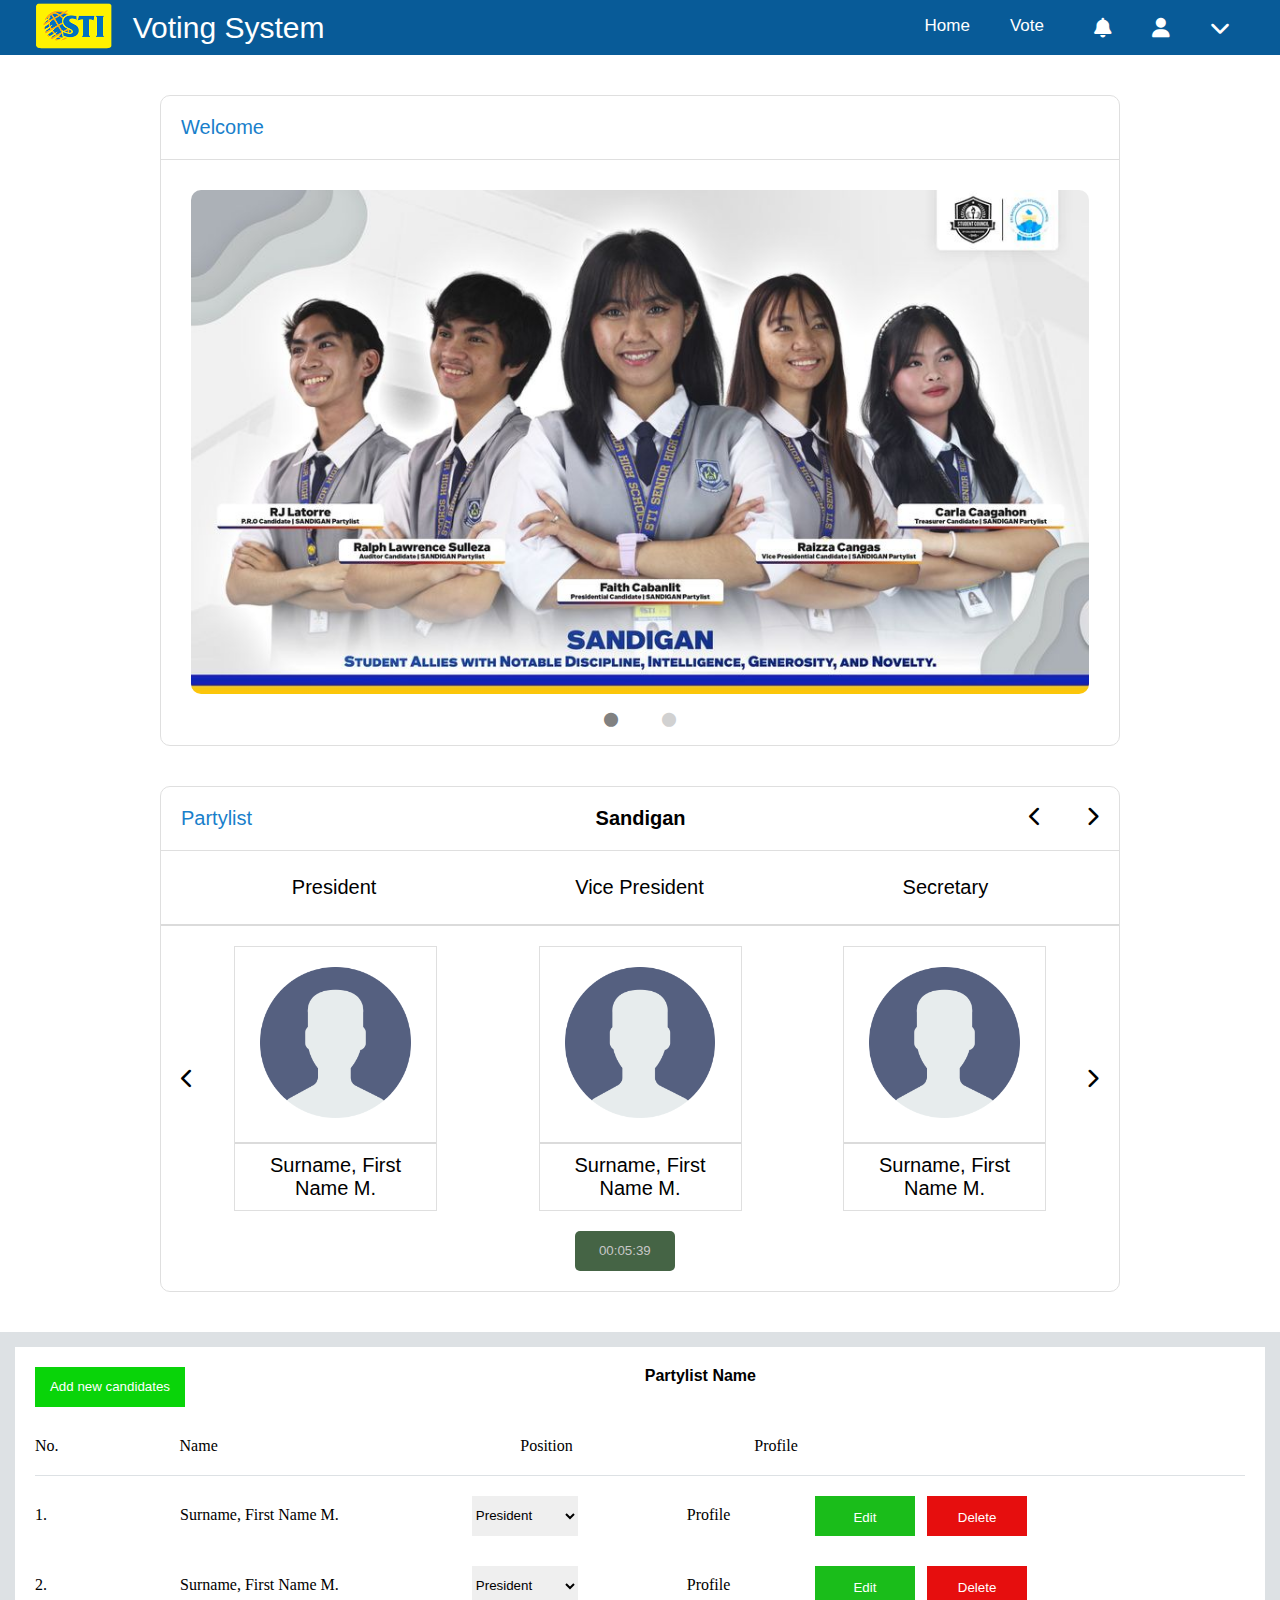
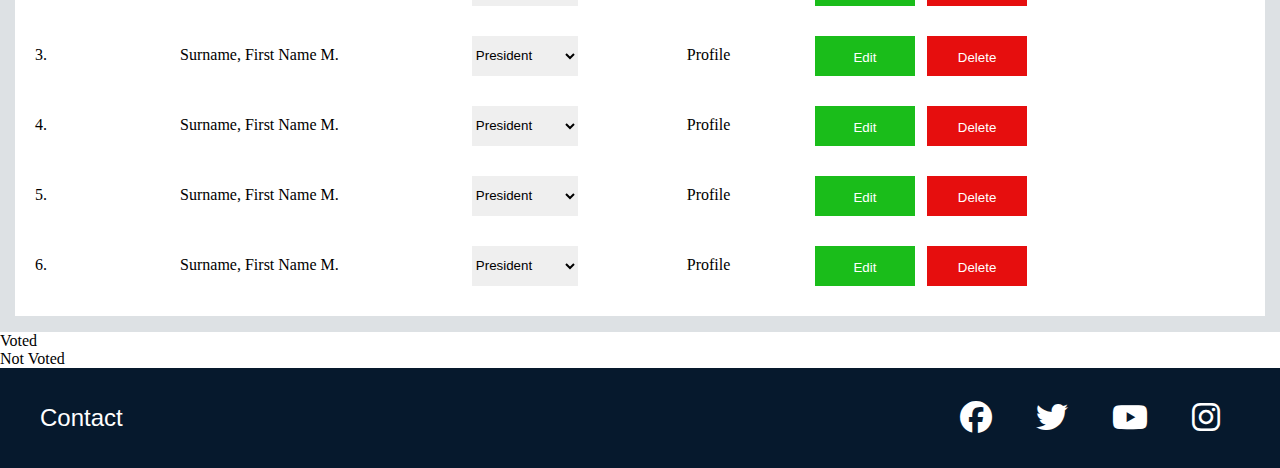
==== admin_dashboard.html @ af92aa18 "Add files via upload" ====
<!DOCTYPE html>
<html lang="en">

<head>
    <meta charset="UTF-8">
    <meta name="viewport" content="width=device-width, initial-scale=1.0">
    <link rel="stylesheet" href="https://cdnjs.cloudflare.com/ajax/libs/font-awesome/6.2.0/css/all.min.css">
    <link rel="stylesheet" href="css/nav.css">
    <link rel="stylesheet" href="css/footer.css">
    <link rel="stylesheet" href="css/homepage_admin.css">
    <title>Admin Dashboard</title>
</head>

<body>
    <header>
        <div class="nav">
            <div class="logo">
                <img src="images/sti_logo.png" alt="">
            </div>
            <a href="" class="name">Voting System</a>
            <div class="pages">
                <a href="index.html">Home</a>
                <a href="index.html">Vote</a>
            </div>
            <div class="notif">
                <i class="fa-solid fa-bell fa-lg" style="color: #ffffff;"></i>
            </div>
            <div class="profile">
                <i class="fa-solid fa-user fa-lg" style="color: #ffffff;"></i>
            </div>
            <div class="more">
                <i class="fa-solid fa-chevron-down" style="color: #ffffff;"></i>
            </div>
        </div>
    </header>
    <div class="slideshow">
        <div class="welcome">
            <p class="blue">Welcome</p>
        </div>
        <div class="images">
            <img src="images/slide_2.jpg" alt="">
        </div>
        <div class="slide-count">
            <i class="fa-solid fa-circle fa-sm" style="color: #818181;"></i>
            <i class="fa-solid fa-circle fa-sm" style="color: #d1d1d1;"></i>
        </div>
    </div>

    <div class="partylist">
        <div class="title">
            <p class="blue">Partylist</p>
            <p class="partylistName">Sandigan</p>
            <div class="arrows">
                <i class="fa-solid fa-chevron-left"></i>
                <i class="fa-solid fa-chevron-right"></i>
            </div>
        </div>

        <div class="positions">
            <p>&nbsp; President</p>
            <p>Vice President</p>
            <p>Secretary &nbsp;</p>
        </div>
        <hr>
        <div class="candidated-container">
            <i class="fa-solid fa-chevron-left"></i>
            <div class="candidates">

                <div class="card">
                    <div class="president">
                        <div class="card-profile">
                            <img src="images/user.png" alt="">
                        </div>
                        <hr>
                        <div class="name">
                            <p>Surname, First Name M.</p>
                        </div>
                    </div>
                </div>
                <div class="card">
                    <div class="president">
                        <div class="card-profile">
                            <img src="images/user.png" alt="">
                        </div>
                        <hr>
                        <div class="name">
                            <p>Surname, First Name M.</p>
                        </div>
                    </div>
                </div>
                <div class="card">
                    <div class="president">
                        <div class="card-profile">
                            <img src="images/user.png" alt="">
                        </div>
                        <hr>
                        <div class="name">
                            <p>Surname, First Name M.</p>
                        </div>
                    </div>
                </div>

            </div>
            <i class="fa-solid fa-chevron-right"></i>
        </div>

        <div class="vote-now">
            <button class="vote">00:05:39</button>
        </div>

    </div>

    <div class="edit">
        <div class="partylist-candidates">
            <div class="top">
                <button class="new-candidates">Add new candidates</button>
                <p class="pn">Partylist Name</p>
            </div>
            <div class="label">
                <p class="number">No.</p>
                <p class="names">Name</p>
                <p class="label-position">Position</p>
                <p class="profiles">Profile</p>
            </div>

            <div class="list-card">
                <p class="number">1.</p>
                <p class="names">Surname, First Name M.</p>
                <select name="" id=""  class="position">
                    <option value="">President</option>
                    <option value="">Vice President</option>
                    <option value="">Secretary</option>
                    <option value="">Treasurer</option>
                    <option value="">Auditor</option>
                    <option value="">P.R.O</option>
                </select>
                <p class="edit-profiles">Profile</p>
                <button class="edit-member">Edit</button>
                <button class="delete-member">Delete</button>
            </div>
            <div class="list-card">
                <p class="number">2.</p>
                <p class="names">Surname, First Name M.</p>
                <select name="" id=""  class="position">
                    <option value="">President</option>
                    <option value="">Vice President</option>
                    <option value="">Secretary</option>
                    <option value="">Treasurer</option>
                    <option value="">Auditor</option>
                    <option value="">P.R.O</option>
                </select>
                <p class="edit-profiles">Profile</p>
                <button class="edit-member">Edit</button>
                <button class="delete-member">Delete</button>
            </div>
            <div class="list-card">
                <p class="number">3.</p>
                <p class="names">Surname, First Name M.</p>
                <select name="" id=""  class="position">
                    <option value="">President</option>
                    <option value="">Vice President</option>
                    <option value="">Secretary</option>
                    <option value="">Treasurer</option>
                    <option value="">Auditor</option>
                    <option value="">P.R.O</option>
                </select>
                <p class="edit-profiles">Profile</p>
                <button class="edit-member">Edit</button>
                <button class="delete-member">Delete</button>
            </div>
            <div class="list-card">
                <p class="number">4.</p>
                <p class="names">Surname, First Name M.</p>
                <select name="" id=""  class="position">
                    <option value="">President</option>
                    <option value="">Vice President</option>
                    <option value="">Secretary</option>
                    <option value="">Treasurer</option>
                    <option value="">Auditor</option>
                    <option value="">P.R.O</option>
                </select>
                <p class="edit-profiles">Profile</p>
                <button class="edit-member">Edit</button>
                <button class="delete-member">Delete</button>
            </div>
            <div class="list-card">
                <p class="number">5.</p>
                <p class="names">Surname, First Name M.</p>
                <select name="" id=""  class="position">
                    <option value="">President</option>
                    <option value="">Vice President</option>
                    <option value="">Secretary</option>
                    <option value="">Treasurer</option>
                    <option value="">Auditor</option>
                    <option value="">P.R.O</option>
                </select>
                <p class="edit-profiles">Profile</p>
                <button class="edit-member">Edit</button>
                <button class="delete-member">Delete</button>
            </div>
            <div class="list-card">
                <p class="number">6.</p>
                <p class="names">Surname, First Name M.</p>
                <select name="" id=""  class="position">
                    <option value="">President</option>
                    <option value="">Vice President</option>
                    <option value="">Secretary</option>
                    <option value="">Treasurer</option>
                    <option value="">Auditor</option>
                    <option value="">P.R.O</option>
                </select>
                <p class="edit-profiles">Profile</p>
                <button class="edit-member">Edit</button>
                <button class="delete-member">Delete</button>
            </div>
        </div>

        <div class="students">
            <div class="voted">

            </div>

            <div class="not-voted">

            </div>
        </div>
    </div>

    <div class="voted">
        <div class="voted-label">
            <p>Voted</p>
        </div>
        <div class="voted-list">
            <div class="voted-students">

            </div>
        </div>
    </div>

    <div class="notvoted">
        <div class="notvoted-label">
            <p>Not Voted</p>
        </div>
        <div class="notvoted-list">
            <div class="voted-students">

            </div>
        </div>
    </div>

    <footer>
        <a href="">Contact</a>
        <div class="socialMedia">
            <i class="fa-brands fa-facebook fa-2xl" style="color: #ffffff;"></i>
            <i class="fa-brands fa-twitter fa-2xl" style="color: #ffffff;"></i>
            <i class="fa-brands fa-youtube fa-2xl" style="color: #ffffff;"></i>
            <i class="fa-brands fa-instagram fa-2xl" style="color: #ffffff;"></i>
        </div>
    </footer>
</body>

</html>
---- css/nav.css ----
* {
  margin: 0;
  padding: 0;
  box-sizing: border-box;
}

a {
  color: white;
  text-decoration: none;
}

.logo {
  padding-right: 15px;
}

.logo img {
  height: 60px;
}

.name {
  font-family: Arial, Helvetica, sans-serif;
  font-size: 30px;
  margin-right: auto; /* Push pages to the left */
}

.nav {
  height: 55px;

  background-color: #085B98;

  padding-left: 30px;
  padding-right: 30px;

  display: flex;
  align-items: center;
  justify-content: space-between;
  align-items: center;
}

.pages {
  height: 100%;
  font-size: 17px;
  font-family: Arial, Helvetica, sans-serif;
}

.pages a {
  margin-right: 20px;
  padding-top: 10%;
  padding-left: 10px;
  padding-right: 10px;

  height: 100%;
}

.pages a:hover {
  background-color: #053c7a;
  transition: 0.5s;
}

.notif:hover {
  background-color: #053c7a;
  transition: 0.5s;
}

.profile:hover {
  background-color: #053c7a;
  transition: 0.5s;
}

.more:hover {
  background-color: #053c7a;
  transition: 0.5s;
}

.pages,
.profile,
.more {
  display: flex;
  align-items: center;
}
---- css/footer.css ----
footer a {
    font-family: Arial, Helvetica, sans-serif;
    font-size: x-large;  
}

footer {
    padding-left: 40px;
    padding-right: 40px;
    
    display: flex;
    align-items: center;
    justify-content: space-between;
    text-align: center;

    width: 100%;
    height: 100px;
    background-color: #06192D;
}

.fa-twitter:hover {
    color: rgb(53, 186, 253) !important;
    transition: 0.25s;
}

.fa-facebook:hover {
    color: rgb(14, 87, 223) !important;
    transition: 0.25s;
}

.fa-youtube:hover {
    color: rgb(255, 30, 30) !important;
    transition: 0.25s;
}

.fa-instagram:hover {
    color: rgb(209, 36, 79) !important;
    transition: 0.25s;
}
---- css/homepage_admin.css ----
hr {
    border: 1px solid rgb(219, 219, 219);
}

.blue {
    color: #197FCB;
}

.slideshow {
    width: 75%;
    height: 100%;

    border: 1px solid rgb(223, 223, 223);
    border-radius: 10px;

    margin: auto;
    margin-top: 40px;
}

.welcome {
    border-bottom: 1px solid rgb(223, 223, 223);
}

.welcome p {
    font-family: Arial, Helvetica, sans-serif;
    font-size: 20px;
    margin: 20px;
}

.images {
    margin-top: 30px;
    margin-left: 30px;
    margin-right: 30px;

    display: flex;
    justify-content: center;
}

.images img {
    width: 100%;
    border-radius: 10px;
}

.slide-count {
    text-align: center;

    margin: 5px;
}

.partylist {
    width: 75%;
    height: 100%;

    border: 1px solid rgb(223, 223, 223);
    border-radius: 10px;

    margin: auto;
    margin-top: 40px;
    margin-bottom: 40px;
}

.partylistName {
    color: black;
    font-weight: bolder;
}

.title {
    display: flex;
    justify-content: space-between;
    border-bottom: 1px solid rgb(223, 223, 223);
}

.title p,
i {
    font-family: Arial, Helvetica, sans-serif;
    font-size: 20px;
    margin: 20px;
}

.positions {
    margin: auto;
    margin-top: 25px;
    margin-bottom: 25px;
    width: 75%;

    display: flex;
    justify-content: space-between;

}

.positions p {
    font-family: Arial, Helvetica, sans-serif;
    font-size: 20px;
}

.candidates {
    display: flex;
    justify-content: space-between;
    text-align: center;

    margin: 20px;
}

.candidated-container {
    display: flex;
    justify-content: center;
    align-items: center;
}

.card {
    border: 1px solid rgb(223, 223, 223);
    width: 25%;
    height: 100%;
}

.card img {
    padding-top: 20px;
    padding-bottom: 20px;

    width: 75%;
}

.card .name {
    margin: 10px;
}
.card p {
    font-family: Arial, Helvetica, sans-serif;
    font-size: 20px;
    font-weight: 100;
}

.edit {
    width: 100%;
    height: 600px;

    padding: 15px;

    background-color: rgb(221, 225, 228);
}

.partylist-candidates {
    padding: 20px;

    background-color: white;
}

.top {
    display: flex;

    padding-bottom: 30px;
}

.top button {
    background-color: rgb(9, 212, 9);
    color: white;

    width: 150px;
    height: 40px;

    border: none;
}

.pn {
    margin-left: 38%;

    font-family: Arial, Helvetica, sans-serif;
    font-weight: bold;
}

.edit .label, .list {
    display: flex;
}

.label {
    border-bottom: 1px solid rgb(221, 225, 228);
    padding-bottom: 20px;
}

.list-card {
    padding-top: 20px;
    padding-bottom: 10px;
}

.edit .number {
    padding-right: 10%;
}

.edit .names {
    padding-right: 25%;
}

.edit .label-position {
    padding-right: 15%;
}

.edit .label, .list-card {
    display: flex;
}

.list-card .number {
    padding-top: 10px;
    padding-right: 11%;
}

.list-card .names {
    padding-top: 10px;
    padding-right: 11%;
}

.list-card .position {
    margin-right: 9%;
    border: none;
}

.list-card option {
    margin-right: 9%;
    border: none;
}

.list-card .edit-profiles {
    margin-right: 2%;
    padding-top: 10px;
}

.edit-member {
    width: 100px;
    height: 40px;

    margin-left: 5%;
    padding-top: 3px;

    border: none;

    background-color: rgb(26, 189, 26);
    color: white;
}

.delete-member {
    width: 100px;
    height: 40px;

    margin-left: 1%;
    padding-top: 3px;

    border: none;

    background-color: #e60e0e;
    color: white;
}

.edit-member:hover {
    background-color: rgb(11, 146, 11);
    cursor: pointer;
}

.delete-member:hover {
    background-color: #b30615;
    cursor: pointer;
}

.vote {
    margin-left: 43.2%;
    margin-bottom: 20px;

    width: 100px;
    height: 40px;

    border: none;
    border-radius: 5px;

    /** close rgb(69, 100, 69)
     *  open rgb(26, 189, 26)
     * 
     *  text color rgb(199, 199, 199)
     */
    background-color: rgb(69, 100, 69);
    color: rgb(199, 199, 199);
}
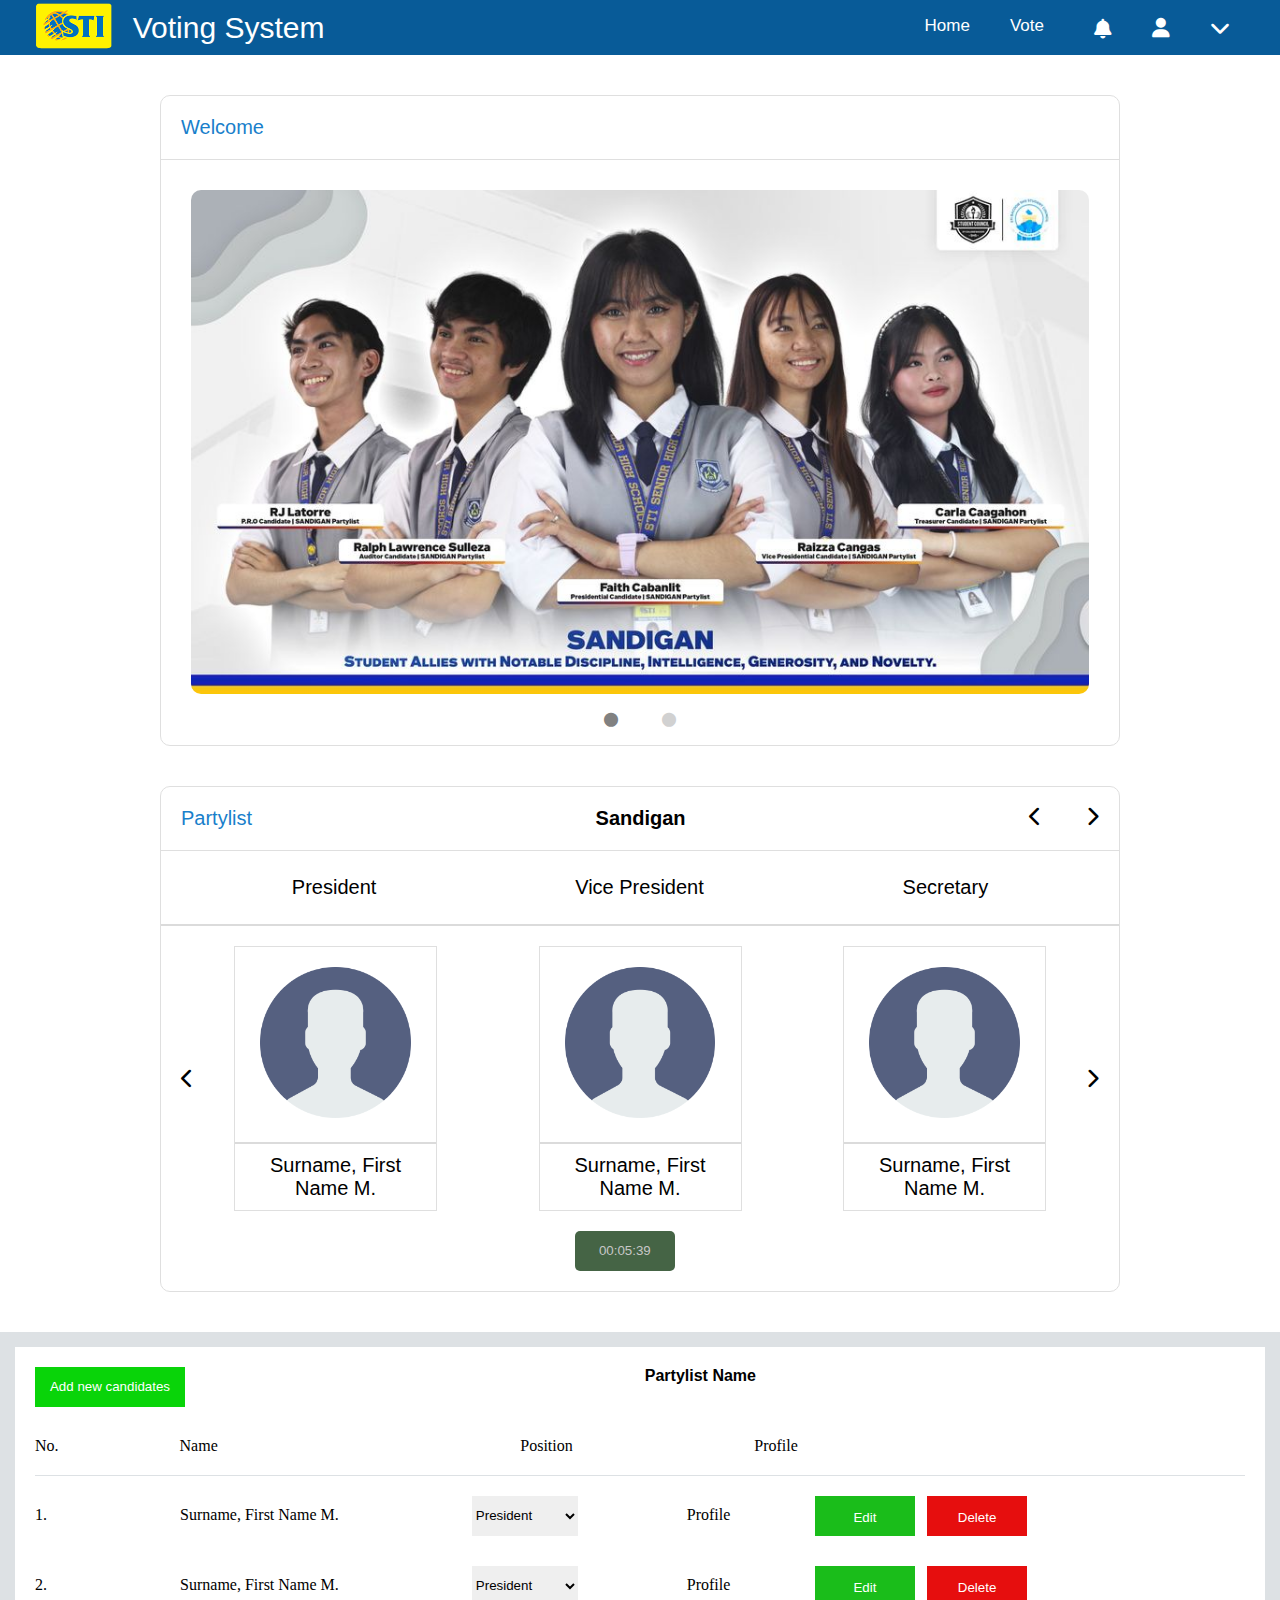
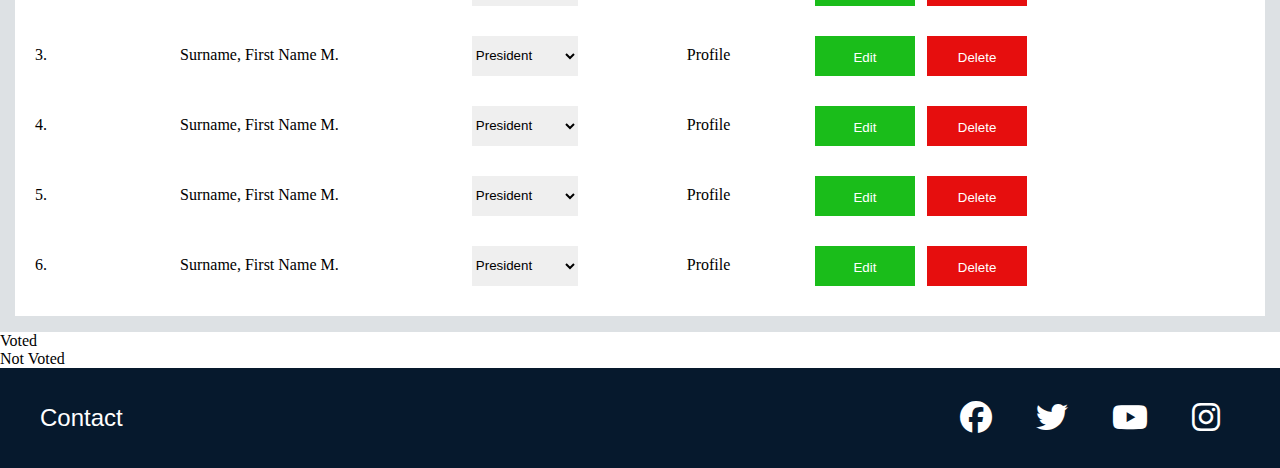
==== commit 0832061c: "new" ====
--- a/admin_dashboard.html
+++ b/admin_dashboard.html
@@ -19,8 +19,8 @@
             </div>
             <a href="" class="name">Voting System</a>
             <div class="pages">
-                <a href="index.html">Home</a>
-                <a href="index.html">Vote</a>
+                <a href="dashboard.html">Home</a>
+                <a href="vote.html">Vote</a>
             </div>
             <div class="notif">
                 <i class="fa-solid fa-bell fa-lg" style="color: #ffffff;"></i>
--- a/css/nav.css
+++ b/css/nav.css
@@ -78,3 +78,16 @@
   display: flex;
   align-items: center;
 }
+
+.notif {
+  padding-top: 8px;
+  height: 100%;
+}
+
+.profile {
+  height: 100%;
+}
+
+.more {
+  height: 100%;
+}